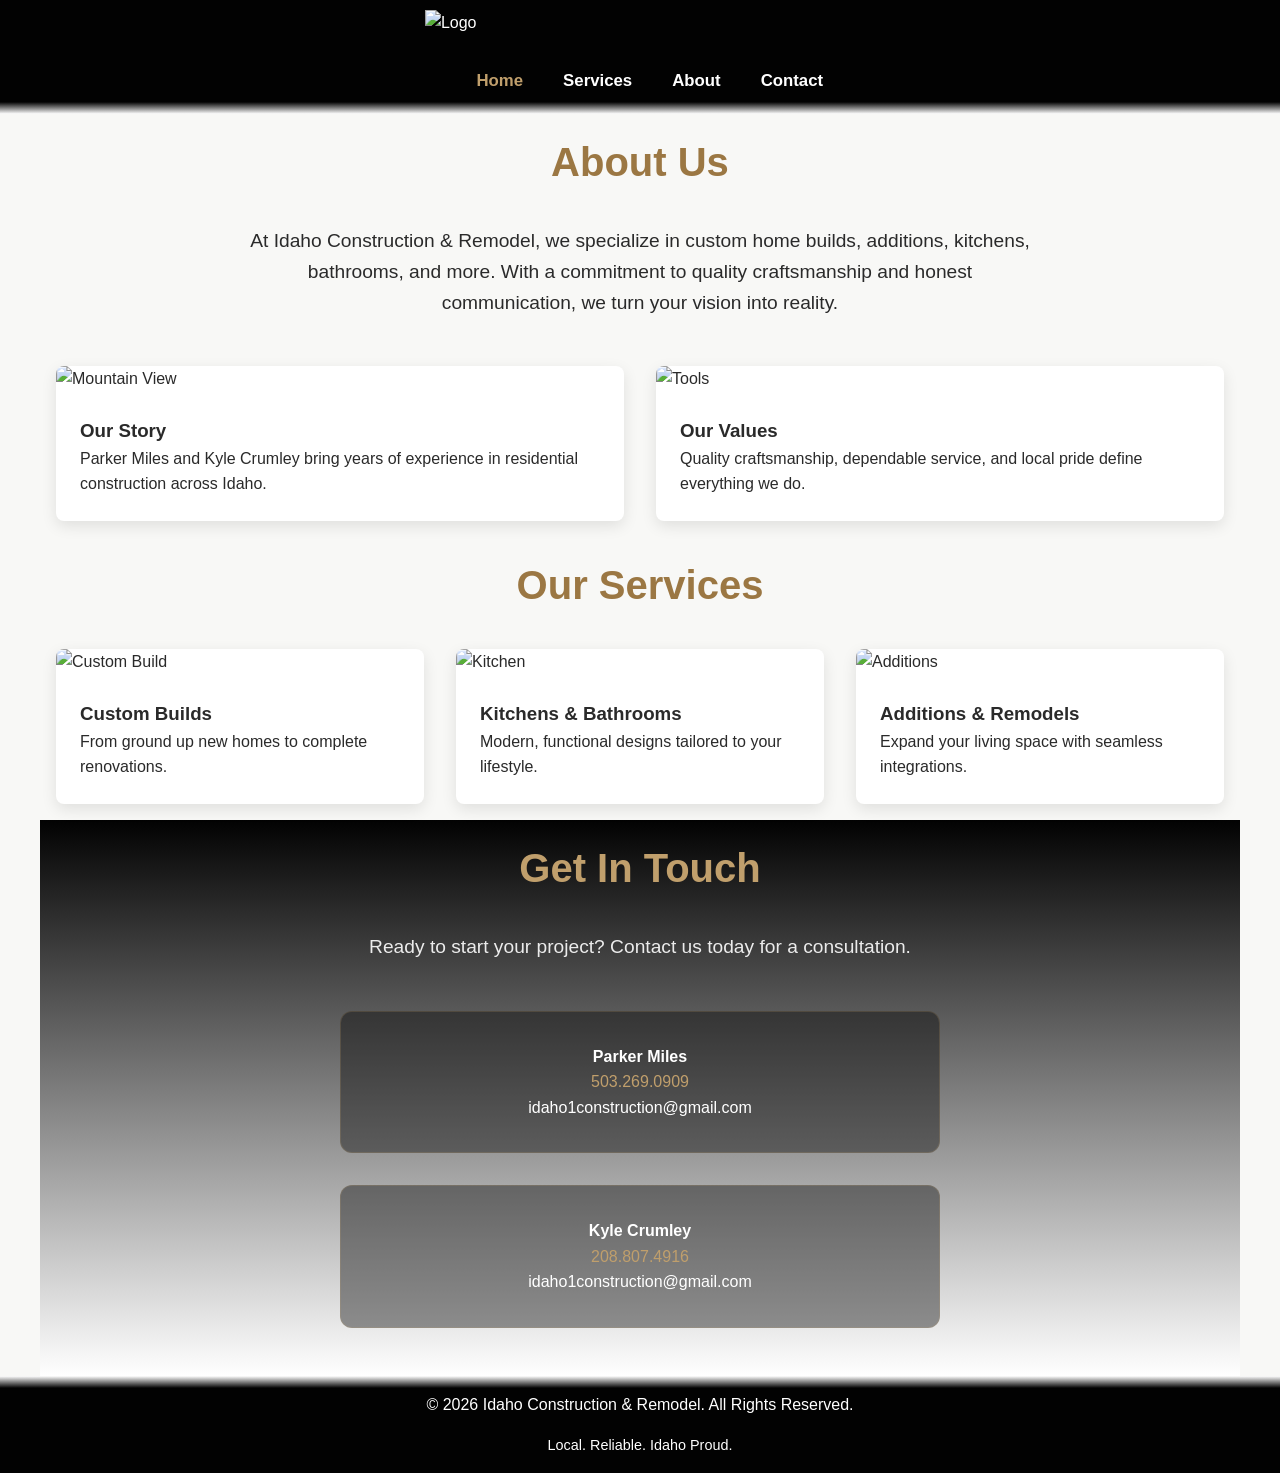
==== about.html @ 2c25b0d2 "Add files via upload" ====
<!DOCTYPE html>
<html lang="en">
<head>
    <meta charset="UTF-8">
    <meta name="viewport" content="width=device-width, initial-scale=1.0">
    <title>Idaho Construction & Remodel | Built with Integrity</title>
    
    <link rel="stylesheet" href="styles.css">
    
</head>
<body>
    <header>
        <nav class="nav">
            <img src="images/website_logo_v1.png" alt="Logo" class="nav-logo">
            
            <!-- Hamburger -->
            <button class="hamburger" id="hamburger" aria-label="Toggle navigation">
                <span></span>
                <span></span>
                <span></span>
            </button>

            <!-- Menu -->
            <ul class="nav-links" id="nav-links">
                <li><a href="index.html" class="active">Home</a></li>
                <li><a href="about.html#services">Services</a></li>
                <li><a href="about.html">About</a></li>
                <li><a href="about.html#contact">Contact</a></li>
            </ul>
        </nav>
    </header>

    <section id="about" class="about">
        <h2>About Us</h2>
        <p style="max-width: 800px; margin: 0 auto 3rem; text-align: center; font-size: 1.2rem;">
            At Idaho Construction & Remodel, we specialize in custom home builds, additions, kitchens, bathrooms, and more.
            With a commitment to quality craftsmanship and honest communication, we turn your vision into reality.
        </p>
        <div class="card-grid">
            <div class="card">
                <img src="https://picsum.photos/id/1015/600/400" alt="Mountain View">
                <div class="card-content">
                    <h3>Our Story</h3>
                    <p>Parker Miles and Kyle Crumley bring years of experience in residential construction across Idaho.</p>
                </div>
            </div>
            <div class="card">
                <img src="https://picsum.photos/id/106/600/400" alt="Tools">
                <div class="card-content">
                    <h3>Our Values</h3>
                    <p>Quality craftsmanship, dependable service, and local pride define everything we do.</p>
                </div>
            </div>
        </div>
    </section>

    <section id="services" class="services">
        <h2>Our Services</h2>
        <div class="card-grid">
            <div class="card">
                <img src="https://picsum.photos/id/1077/600/400" alt="Custom Build">
                <div class="card-content">
                    <h3>Custom Builds</h3>
                    <p>From ground up new homes to complete renovations.</p>
                </div>
            </div>
            <div class="card">
                <img src="https://picsum.photos/id/201/600/400" alt="Kitchen">
                <div class="card-content">
                    <h3>Kitchens & Bathrooms</h3>
                    <p>Modern, functional designs tailored to your lifestyle.</p>
                </div>
            </div>
            <div class="card">
                <img src="https://picsum.photos/id/316/600/400" alt="Additions">
                <div class="card-content">
                    <h3>Additions & Remodels</h3>
                    <p>Expand your living space with seamless integrations.</p>
                </div>
            </div>
        </div>
    </section>

    <section id="contact" class="contact">
        <h2>Get In Touch</h2>
        <div style="max-width: 600px; margin: 0 auto; text-align: center;">
            <p style="font-size: 1.2rem; margin-bottom: 3rem; opacity: 0.9;">
                Ready to start your project? Contact us today for a consultation.
            </p>
            
            <div class="contact-card">
                <p><strong>Parker Miles</strong><br>
                <a href="tel:5032690909" style="color: var(--gold);">503.269.0909</a><br>
                <a href="mailto:idaho1construction@gmail.com" class"btn" style="color: #FFFFFF;">idaho1construction@gmail.com</a>
            </div>
            
            <div class="contact-card">
                <p><strong>Kyle Crumley</strong><br>
                <a href="tel:2088074916" style="color: var(--gold);">208.807.4916</a><br>
                <a href="mailto:idaho1construction@gmail.com" class"btn" style="color: #FFFFFF;">idaho1construction@gmail.com</a>
            </div>
    
        </div>
    </section>

    <footer class="footer">
        <p>&copy; 2026 Idaho Construction & Remodel. All Rights Reserved.</p>
        <p style="margin-top: 1rem; font-size: 0.9rem;">Local. Reliable. Idaho Proud.</p>
    </footer>

    <script>
        document.querySelectorAll('a[href^="#"]').forEach(anchor => {
            anchor.addEventListener('click', function(e) {
                if (this.getAttribute('href') !== '#') {
                    e.preventDefault();
                    document.querySelector(this.getAttribute('href')).scrollIntoView({ behavior: 'smooth' });
                }
            });
        });

        // Hamburger Menu
        const hamburger = document.getElementById('hamburger');
        const navLinks = document.getElementById('nav-links');

        hamburger.addEventListener('click', () => {
            navLinks.classList.toggle('active');
            hamburger.classList.toggle('active');
        });

        // Close menu when clicking a link
        document.querySelectorAll('.nav-links a').forEach(link => {
            link.addEventListener('click', () => {
                navLinks.classList.remove('active');
                hamburger.classList.remove('active');
            });
        });

        // Smooth scroll for anchor links
        document.querySelectorAll('a[href^="#"]').forEach(anchor => {
            anchor.addEventListener('click', function(e) {
                const target = document.querySelector(this.getAttribute('href'));
                if (target) {
                    e.preventDefault();
                    target.scrollIntoView({ behavior: 'smooth' });
                }
            });
        });
    </script>
</body>
</html>
---- styles.css ----
:root {
    --dark-bg: #020202;
    --light-bg: #f8f8f6;
    --gold: #c09f6c;
    --dark-gold: #9b7743;
    --text-light: #ffffff;
    --text-dark: #2a2a2a;
}

* { 
    margin: 0; 
    padding: 0; 
    box-sizing: border-box; 
}

body {
    font-family: 'Segoe UI', Tahoma, Geneva, Verdana, sans-serif;
    background-color: var(--light-bg);
    color: var(--text-dark);
    line-height: 1.6;
}

header {
    background: var(--dark-bg);
    color: var(--text-light);
    position: sticky;
    top: 0;
    z-index: 100;
}

/* ==================== NAV + HAMBURGER ==================== */
.nav {
    background: var(--dark-bg);
    padding: 0.6rem 1rem;
    display: flex;
    justify-content: center;        /* Centers logo */
    align-items: center;
    min-height: 75px;
    position: relative;
}

.nav::after {
    content: '';
    position: absolute;
    left: 0; right: 0; bottom: 0;
    height: 12px;
    background: linear-gradient(to bottom, #020202, #ffffff);
}

.nav-logo {
    height: 95px;
    width: auto;
    max-width: 100%;
    object-fit: contain;
}

/* Hamburger - Overlay on mobile */
/* Hamburger */
.hamburger {
    display: none;
    position: absolute;
    right: 20px;
    top: 35%;
    transform: translateY(-50%);
    flex-direction: column;
    justify-content: space-between;
    width: 30px;
    height: 21px;
    background: transparent;
    border: none;
    cursor: pointer;
    z-index: 101;
    padding: 0;
}

.hamburger span {
    width: 100%;
    height: 3px;
    background-color: var(--text-light);
    transition: all 0.3s ease;
    border-radius: 3px;
}

/* X animation when active */
.hamburger.active span:nth-child(1) {
    transform: rotate(45deg) translate(5px, 5px);
}

.hamburger.active span:nth-child(2) {
    opacity: 0;
}

.hamburger.active span:nth-child(3) {
    transform: rotate(-45deg) translate(7px, -6px);
}

.nav-links {
    display: flex;
    gap: 2.5rem;
    list-style: none;
    margin-top: 3rem;
    margin-right: 2rem;
}

.nav-links a {
    color: var(--text-light);
    text-decoration: none;
    font-weight: 600;
    font-size: 1.05rem;
}

.nav-links a:hover,
.nav-links a.active {
    color: var(--gold);
}

/* ==================== MOBILE ONLY ==================== */
@media (max-width: 768px) {
    body, html {
        overflow-x: hidden;
    }

    .nav {
        min-height: 70px;
        padding: 0.6rem 1rem;
    }

    .nav-logo {
        height: 65px;
    }

    .hamburger {
        display: flex;
    }

    .nav-links {
        position: absolute;
        top: 100%;
        left: 0;
        right: 0;
        background: var(--dark-bg);
        flex-direction: column;
        gap: 0;
        margin: 0;
        padding: 1rem 0;
        box-shadow: 0 10px 15px rgba(0,0,0,0.3);
        transform: scaleY(0);
        transform-origin: top;
        transition: transform 0.3s ease;
        z-index: 100;
    }

    .nav-links.active {
        transform: scaleY(1);
    }

    .nav-links li {
        text-align: center;
        padding: 1rem 0;
        border-bottom: 1px solid rgba(255,255,255,0.1);
    }

    .nav-links li:last-child {
        border-bottom: none;
    }

    /* === FONTS === */
    body {
        font-size: 15px;
    }

    h1, h2 {
        font-size: 1.9rem !important;
        line-height: 1.15;
    }

    body p {
        font-size: 1rem !important;
    }

    footer p {
        font-size: 0.85rem !important;
    }

    .nav-links a {
        font-size: 1.1rem;
    }

    /* === CARDS (mobile) === */
    .card-grid {
        display: grid;
        grid-template-columns: 1fr;
        gap: 1.0rem;
        justify-items: center;   /* this centers the cards properly */
    }

    .card {
        width: 90%;
        max-width: 420px;
        border-radius: 10px;
        overflow: hidden;
        margin: 0 auto;          /* backup centering */
    }
    
    .card img {
        height: 100px;             /* Better height for mobile */
        width: 100%;
        object-fit: cover;
        display: block;
    }

    .card-content {
        padding: 1.1rem 1rem;
    }

    .card-content h3 {
        font-size: 1.25rem;
        margin-bottom: 0.5rem;
    }

    .card-content p {
        font-size: 0.95rem;
        line-height: 1.45;
    }
    /* === CONTACT SECTION === */
    #contact > div {
        max-width: 100% !important;
        padding: 0 1rem;
    }

    .contact-card {
        padding: 1.4rem 1rem;
        width: 100%;
        max-width: 100%;
        box-sizing: border-box;
        margin-bottom: 1.2rem;
    }

    .contact-card p,
    .contact-card a {
        word-break: break-word;
        font-size: 1rem;
    }

    .contact-card a {
        display: inline-block;
        padding: 6px 0;
        min-height: 44px;
    }
}
/* Rest of your styles */
section {
    padding: 1rem 1rem;
    max-width: 1200px;
    margin: 0 auto;
}

h2 {
    font-size: 2.5rem;
    margin-bottom: 2rem;
    text-align: center;
    color: var(--dark-gold);
}

.card-grid {
    display: grid;
    grid-template-columns: repeat(auto-fit, minmax(300px, 1fr));
    gap: 2rem;
}

.card {
    background: white;
    border-radius: 8px;
    overflow: hidden;
    box-shadow: 0 5px 15px rgba(0,0,0,0.1);
    transition: transform 0.3s;
}

.card:hover { 
    transform: translateY(-10px); 
}

.card img { 
    width: 100%; 
    height: 200px; 
    object-fit: cover; 
}

.card-content { 
    padding: 1.5rem; 
}

.about-text, .contact-intro {
    max-width: 800px;
    margin: 0 auto 3rem;
    text-align: center;
    font-size: 1.2rem;
}

.contact {
    background: linear-gradient(to top, #ffffff, #020202);
    color: var(--text-light);
}

.contact h2 { 
    color: var(--gold); 
}

.contact-wrapper {
    max-width: 600px;
    margin: 0 auto;
    text-align: center;
}

.contact-card {
    background: rgba(0,0,0,0.4);
    padding: 2rem;
    border-radius: 12px;
    margin-bottom: 2rem;
    border: 1px solid rgba(192, 159, 108, 0.2);
    transition: all 0.3s;
}

.contact-card:hover {
    background: rgba(0,0,0,0.6);
    transform: translateY(-5px);
    border-color: var(--gold);
}

.contact-card a {
    color: var(--gold);
    text-decoration: none;
}

.contact-card a:hover { 
    text-decoration: underline; 
}

.footer {
    background: var(--dark-bg);
    color: var(--text-light);
    text-align: center;
    padding: 1rem 0.5rem;
    position: relative;
}

.footer::before {
    content: '';
    position: absolute;
    left: 0; right: 0; top: 0;
    height: 12px;
    background: linear-gradient(to bottom, #ffffff, #020202);
}

/* Carousel */
.carousel-section {
    position: relative;
    height: 600px;
    overflow: hidden;
    background: linear-gradient(to top, var(--light-bg), #020202, var(--light-bg));
    color: var(--text-light);
    border-left: 5px solid transparent;
    border-right: 5px solid transparent;
    border-image: linear-gradient(to bottom, var(--light-bg), var(--gold), var(--light-bg)) 1;
}

.carousel-container {
    position: relative;
    width: 100%;
    height: 100%;
}

.carousel-image {
    width: 100%;
    height: 100%;
    object-fit: cover;
    display: none;
    position: absolute;
    top: 0;
    left: 0;
}

.carousel-btn {
    position: absolute;
    top: 50%;
    transform: translateY(-50%);
    background: rgba(0,0,0,0.5);
    color: white;
    border: none;
    font-size: 2rem;
    width: 50px;
    height: 50px;
    border-radius: 50%;
    cursor: pointer;
    z-index: 10;
    transition: all 0.3s;
}

.carousel-btn:hover {
    background: var(--gold);
    color: #111;
}

.prev { left: 20px; }
.next { right: 20px; }

.carousel-dots {
    position: absolute;
    bottom: 30px;
    left: 50%;
    transform: translateX(-50%);
    display: flex;
    gap: 12px;
    z-index: 10;
}

.dot {
    width: 14px;
    height: 14px;
    background: rgba(255,255,255,0.6);
    border-radius: 50%;
    cursor: pointer;
    transition: all 0.3s;
}

.dot.active {
    background: var(--gold);
    transform: scale(1.2);
}

/* Carousel responsive */
@media (max-width: 768px) {
    .carousel-section {
        height: 400px;
    }
}

#services {
    scroll-margin-top: 100px;
}
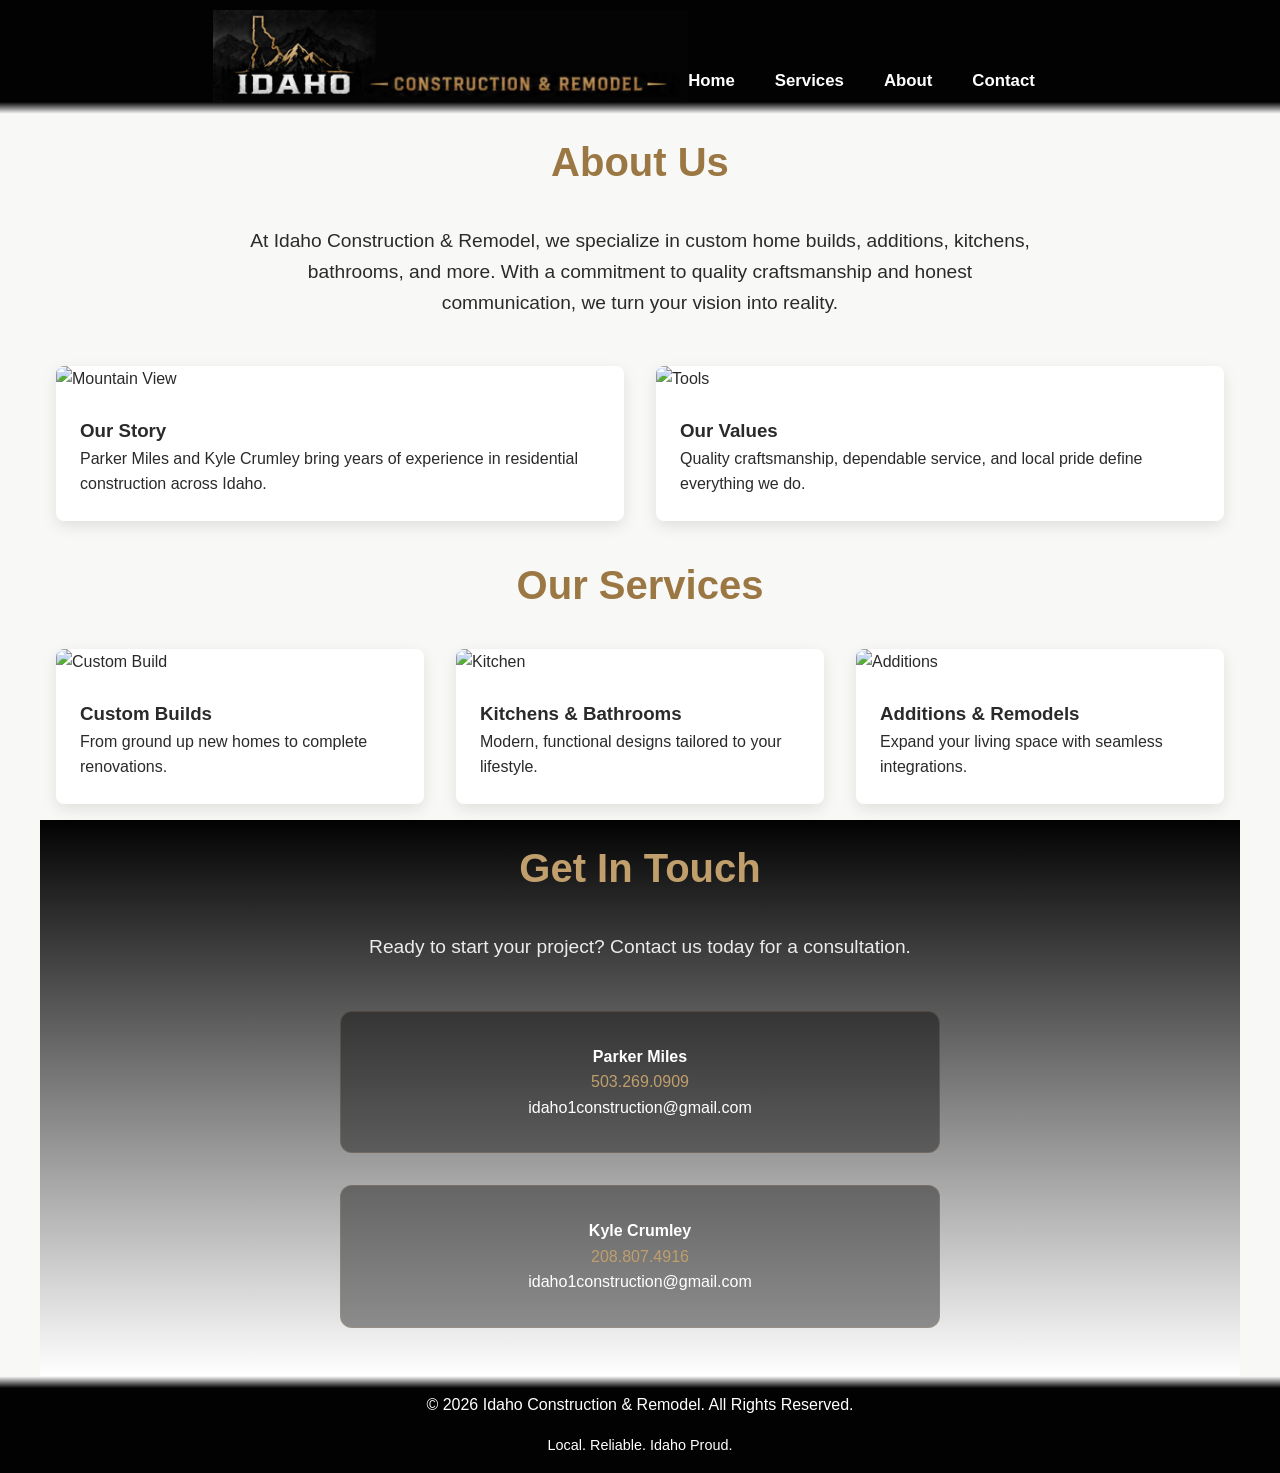
==== commit f5a9de9a: "Update about.html fix the nav links highlight shit." ====
--- a/about.html
+++ b/about.html
@@ -22,7 +22,7 @@
 
             <!-- Menu -->
             <ul class="nav-links" id="nav-links">
-                <li><a href="index.html" class="active">Home</a></li>
+                <li><a href="index.html">Home</a></li>
                 <li><a href="about.html#services">Services</a></li>
                 <li><a href="about.html">About</a></li>
                 <li><a href="about.html#contact">Contact</a></li>
